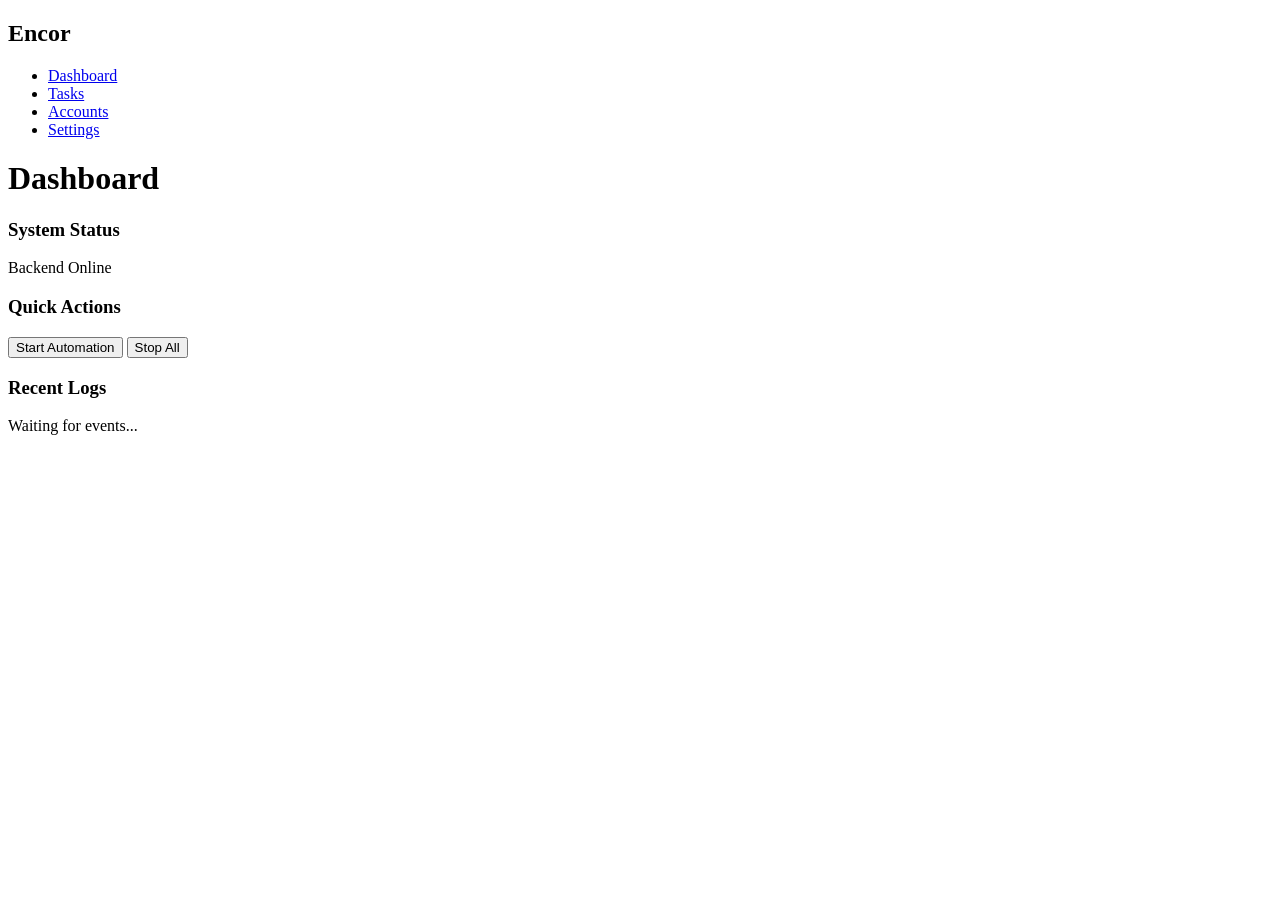
==== pages/index.html @ 4b8a7352 "Initial commit: Encor base framework" ====
<!DOCTYPE html>
<html lang="en">
<head>
    <meta charset="UTF-8">
    <meta name="viewport" content="width=device-width, initial-scale=1.0">
    <title>Encor Automation</title>
    <link rel="stylesheet" href="/static/style.css">
</head>
<body>
    <div class="app-container">
        <!-- Sidebar Navigation -->
        <nav class="sidebar">
            <div class="logo">
                <h2>Encor</h2>
            </div>
            <ul class="nav-links">
                <li class="active"><a href="#">Dashboard</a></li>
                <li><a href="#">Tasks</a></li>
                <li><a href="#">Accounts</a></li>
                <li><a href="#">Settings</a></li>
            </ul>
        </nav>

        <!-- Main Content -->
        <main class="content">
            <header class="top-header">
                <h1>Dashboard</h1>
                <div class="user-profile">
                    <div class="avatar"></div>
                </div>
            </header>

            <div class="dashboard-grid">
                <!-- Status Card -->
                <div class="card status-card">
                    <h3>System Status</h3>
                    <div class="status-indicator">
                        <span class="dot online"></span>
                        <span id="backend-status">Backend Online</span>
                    </div>
                </div>

                <!-- Quick Actions Card -->
                <div class="card actions-card">
                    <h3>Quick Actions</h3>
                    <button class="btn btn-primary" onclick="startAutomation()">Start Automation</button>
                    <button class="btn btn-secondary">Stop All</button>
                </div>
            </div>
            
            <div class="card logs-card">
                <h3>Recent Logs</h3>
                <div class="logs-container" id="logs-container">
                    <p class="log-entry">Waiting for events...</p>
                </div>
            </div>
        </main>
    </div>
    
    <script src="/static/app.js"></script>
</body>
</html>
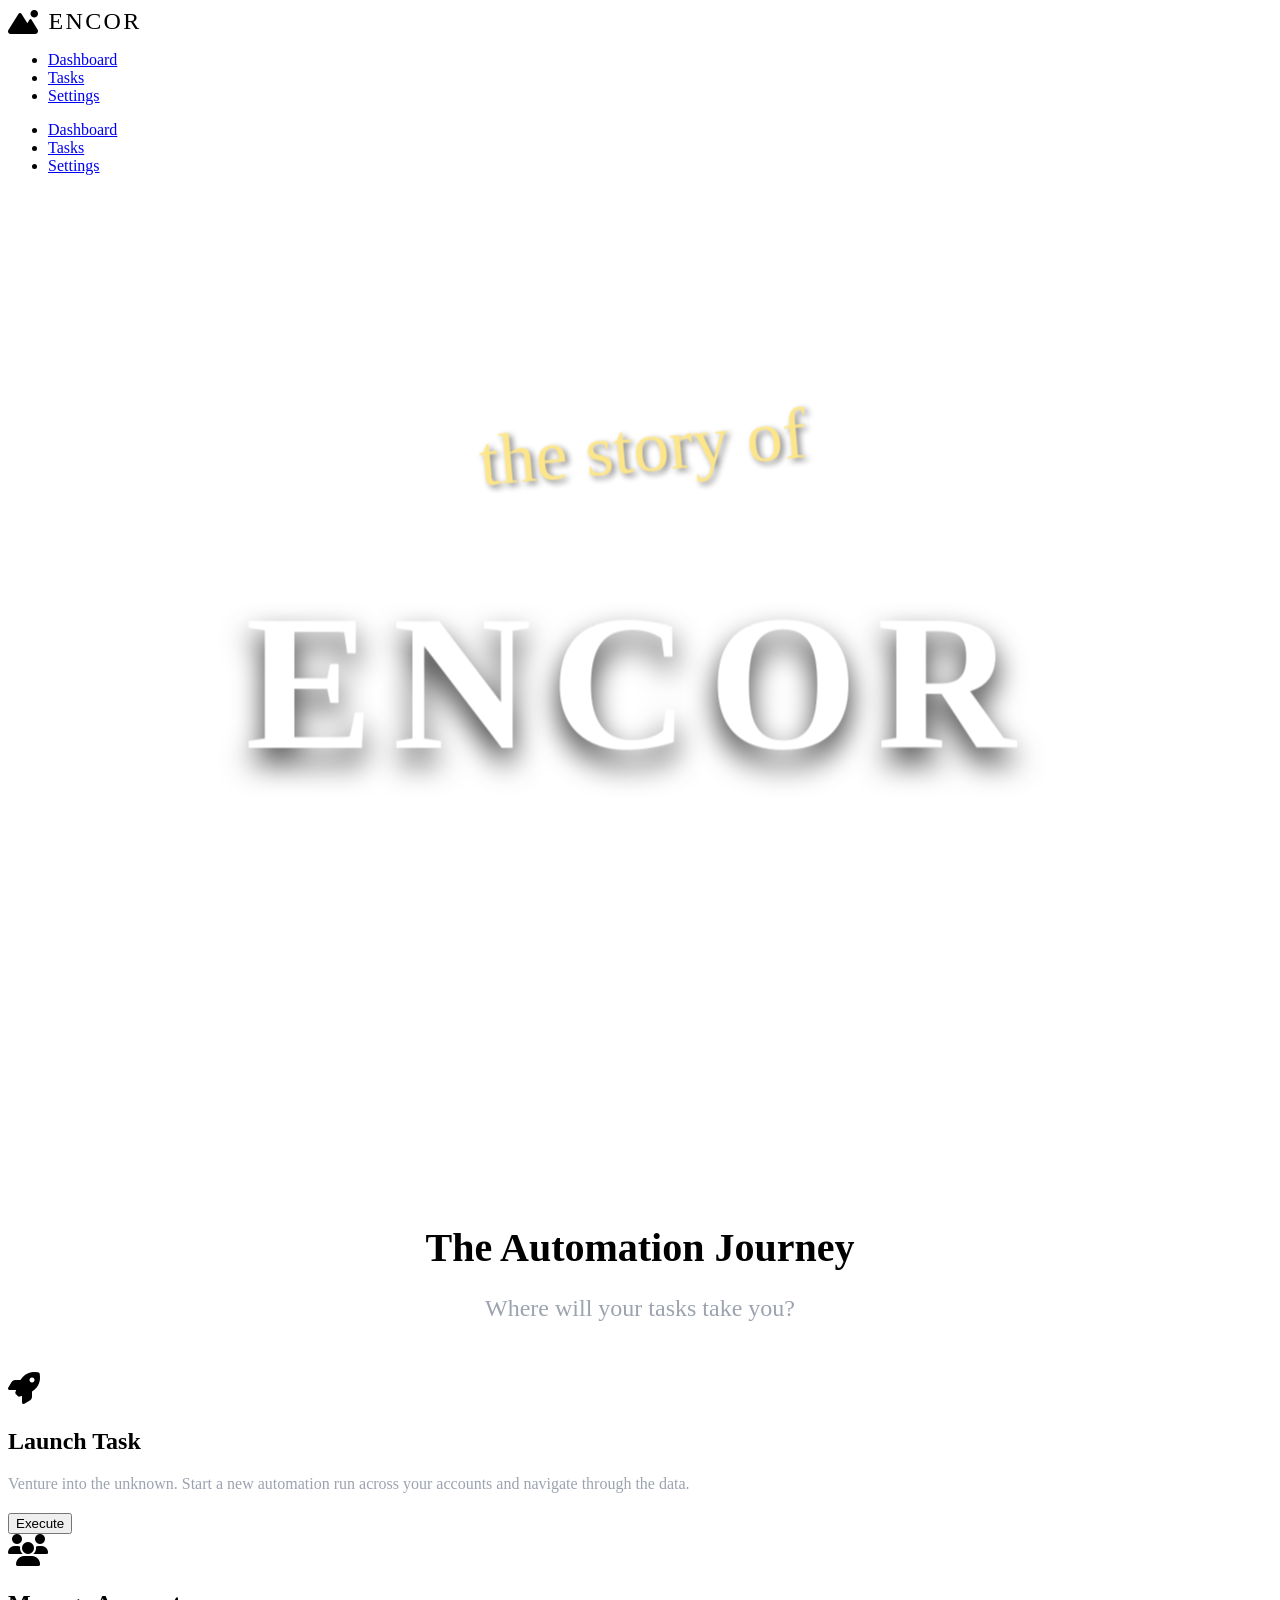
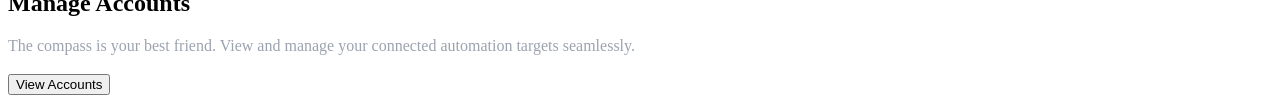
==== commit 74d61d85: "Initial commit of Encor with Firewatch UI" ====
--- a/pages/index.html
+++ b/pages/index.html
@@ -3,60 +3,101 @@
 <head>
     <meta charset="UTF-8">
     <meta name="viewport" content="width=device-width, initial-scale=1.0">
-    <title>Encor Automation</title>
-    <link rel="stylesheet" href="/static/style.css">
+    <title>Encor - Automation Dashboard</title>
+    
+    <!-- Google Fonts -->
+    <link rel="preconnect" href="https://fonts.googleapis.com">
+    <link rel="preconnect" href="https://fonts.gstatic.com" crossorigin>
+    <link href="https://fonts.googleapis.com/css2?family=Anton&family=Caveat:wght@400..700&family=Inter:wght@300;400;700&display=swap" rel="stylesheet">
+    
+    <!-- FontAwesome for icons -->
+    <link rel="stylesheet" href="https://cdnjs.cloudflare.com/ajax/libs/font-awesome/6.4.0/css/all.min.css">
+    
+    <!-- GSAP for Antigravity Animations -->
+    <script src="https://cdnjs.cloudflare.com/ajax/libs/gsap/3.12.2/gsap.min.js"></script>
+    
+    <!-- Custom CSS -->
+    <link rel="stylesheet" href="/static/css/style.css">
 </head>
 <body>
-    <div class="app-container">
-        <!-- Sidebar Navigation -->
-        <nav class="sidebar">
-            <div class="logo">
-                <h2>Encor</h2>
+
+    <!-- Navigation -->
+    <nav id="navbar">
+        <div class="logo font-display" style="font-size: 1.5rem; letter-spacing: 0.1em; display: flex; align-items: center; gap: 8px;">
+            <i class="fa-solid fa-mountain-sun" style="color: var(--accent);"></i>
+            ENCOR
+        </div>
+        
+        <!-- Desktop Links -->
+        <ul class="nav-links font-body font-bold">
+            <li><a href="#dashboard">Dashboard</a></li>
+            <li><a href="#tasks">Tasks</a></li>
+            <li><a href="#settings">Settings</a></li>
+        </ul>
+
+        <!-- Burger Icon -->
+        <div class="burger-menu" id="burger">
+            <div class="burger-line line1"></div>
+            <div class="burger-line line2"></div>
+            <div class="burger-line line3"></div>
+        </div>
+    </nav>
+
+    <!-- Mobile Menu -->
+    <div class="mobile-menu" id="mobile-menu">
+        <ul>
+            <li><a href="#dashboard" class="mobile-link">Dashboard</a></li>
+            <li><a href="#tasks" class="mobile-link">Tasks</a></li>
+            <li><a href="#settings" class="mobile-link">Settings</a></li>
+        </ul>
+    </div>
+
+    <!-- Parallax Background Layers (Firewatch Theme) -->
+    <div class="parallax-container" id="scroll-container">
+        <!-- Parallax Hero -->
+        <header class="parallax-section" style="position: relative; height: 100vh; display: flex; align-items: center; justify-content: center; transform-style: preserve-3d; z-index: -1;">
+            <div class="layer layer-bg"></div>
+            <div class="layer layer-sun"></div>
+            <div class="layer layer-mountain-3"></div>
+            <div class="layer layer-mountain-2"></div>
+            <div class="layer layer-mountain-1"></div>
+            
+            <div style="text-align: center; z-index: 10; transform: translateZ(-5px) scale(1.5);">
+                <span class="font-script" style="font-size: 3rem; color: #fde68a; display: block; text-shadow: 2px 2px 4px rgba(0,0,0,0.5); transform: rotate(-5deg) translateY(20px);">the story of</span>
+                <h1 class="font-display" style="font-size: 8rem; line-height: 1; color: white; text-shadow: 0 10px 20px rgba(0,0,0,0.8); letter-spacing: 0.1em;">ENCOR</h1>
             </div>
-            <ul class="nav-links">
-                <li class="active"><a href="#">Dashboard</a></li>
-                <li><a href="#">Tasks</a></li>
-                <li><a href="#">Accounts</a></li>
-                <li><a href="#">Settings</a></li>
-            </ul>
-        </nav>
+
+            <div class="layer layer-foreground"></div>
+        </header>
 
         <!-- Main Content -->
-        <main class="content">
-            <header class="top-header">
-                <h1>Dashboard</h1>
-                <div class="user-profile">
-                    <div class="avatar"></div>
-                </div>
+        <main class="content" id="dashboard" style="background: var(--primary-bg); position: relative; z-index: 10; padding-top: 100px;">
+            <header class="dashboard-header gs-reveal" style="text-align: center; margin-bottom: 50px;">
+                <h2 class="font-display text-4xl mb-4" style="color: var(--accent); font-size: 2.5rem; margin-bottom: 1rem;">The Automation Journey</h2>
+                <p class="font-script text-2xl" style="color: #9ca3af; font-size: 1.5rem;">Where will your tasks take you?</p>
             </header>
-
-            <div class="dashboard-grid">
-                <!-- Status Card -->
-                <div class="card status-card">
-                    <h3>System Status</h3>
-                    <div class="status-indicator">
-                        <span class="dot online"></span>
-                        <span id="backend-status">Backend Online</span>
-                    </div>
-                </div>
-
-                <!-- Quick Actions Card -->
-                <div class="card actions-card">
-                    <h3>Quick Actions</h3>
-                    <button class="btn btn-primary" onclick="startAutomation()">Start Automation</button>
-                    <button class="btn btn-secondary">Stop All</button>
-                </div>
-            </div>
             
-            <div class="card logs-card">
-                <h3>Recent Logs</h3>
-                <div class="logs-container" id="logs-container">
-                    <p class="log-entry">Waiting for events...</p>
-                </div>
-            </div>
+            <section class="dashboard-grid">
+                <!-- Task Runner Card -->
+                <article class="glass-panel gs-reveal">
+                    <i class="fa-solid fa-rocket" style="font-size: 2rem; color: var(--accent); margin-bottom: 1rem; display: block;"></i>
+                    <h3 class="font-display" style="font-size: 1.5rem; margin-bottom: 0.5rem;">Launch Task</h3>
+                    <p class="font-body" style="color: #9ca3af; margin-bottom: 1rem; line-height: 1.6;">Venture into the unknown. Start a new automation run across your accounts and navigate through the data.</p>
+                    <button class="btn btn-primary" onclick="launchTask()">Execute</button>
+                </article>
+                
+                <!-- Accounts Card -->
+                <article class="glass-panel gs-reveal" style="transition-delay: 0.2s;">
+                    <i class="fa-solid fa-users" style="font-size: 2rem; color: var(--accent); margin-bottom: 1rem; display: block;"></i>
+                    <h3 class="font-display" style="font-size: 1.5rem; margin-bottom: 0.5rem;">Manage Accounts</h3>
+                    <p class="font-body" style="color: #9ca3af; margin-bottom: 1rem; line-height: 1.6;">The compass is your best friend. View and manage your connected automation targets seamlessly.</p>
+                    <button class="btn btn-secondary">View Accounts</button>
+                </article>
+            </section>
         </main>
     </div>
-    
-    <script src="/static/app.js"></script>
+
+    <!-- Custom JS -->
+    <script src="/static/js/app.js"></script>
 </body>
 </html>
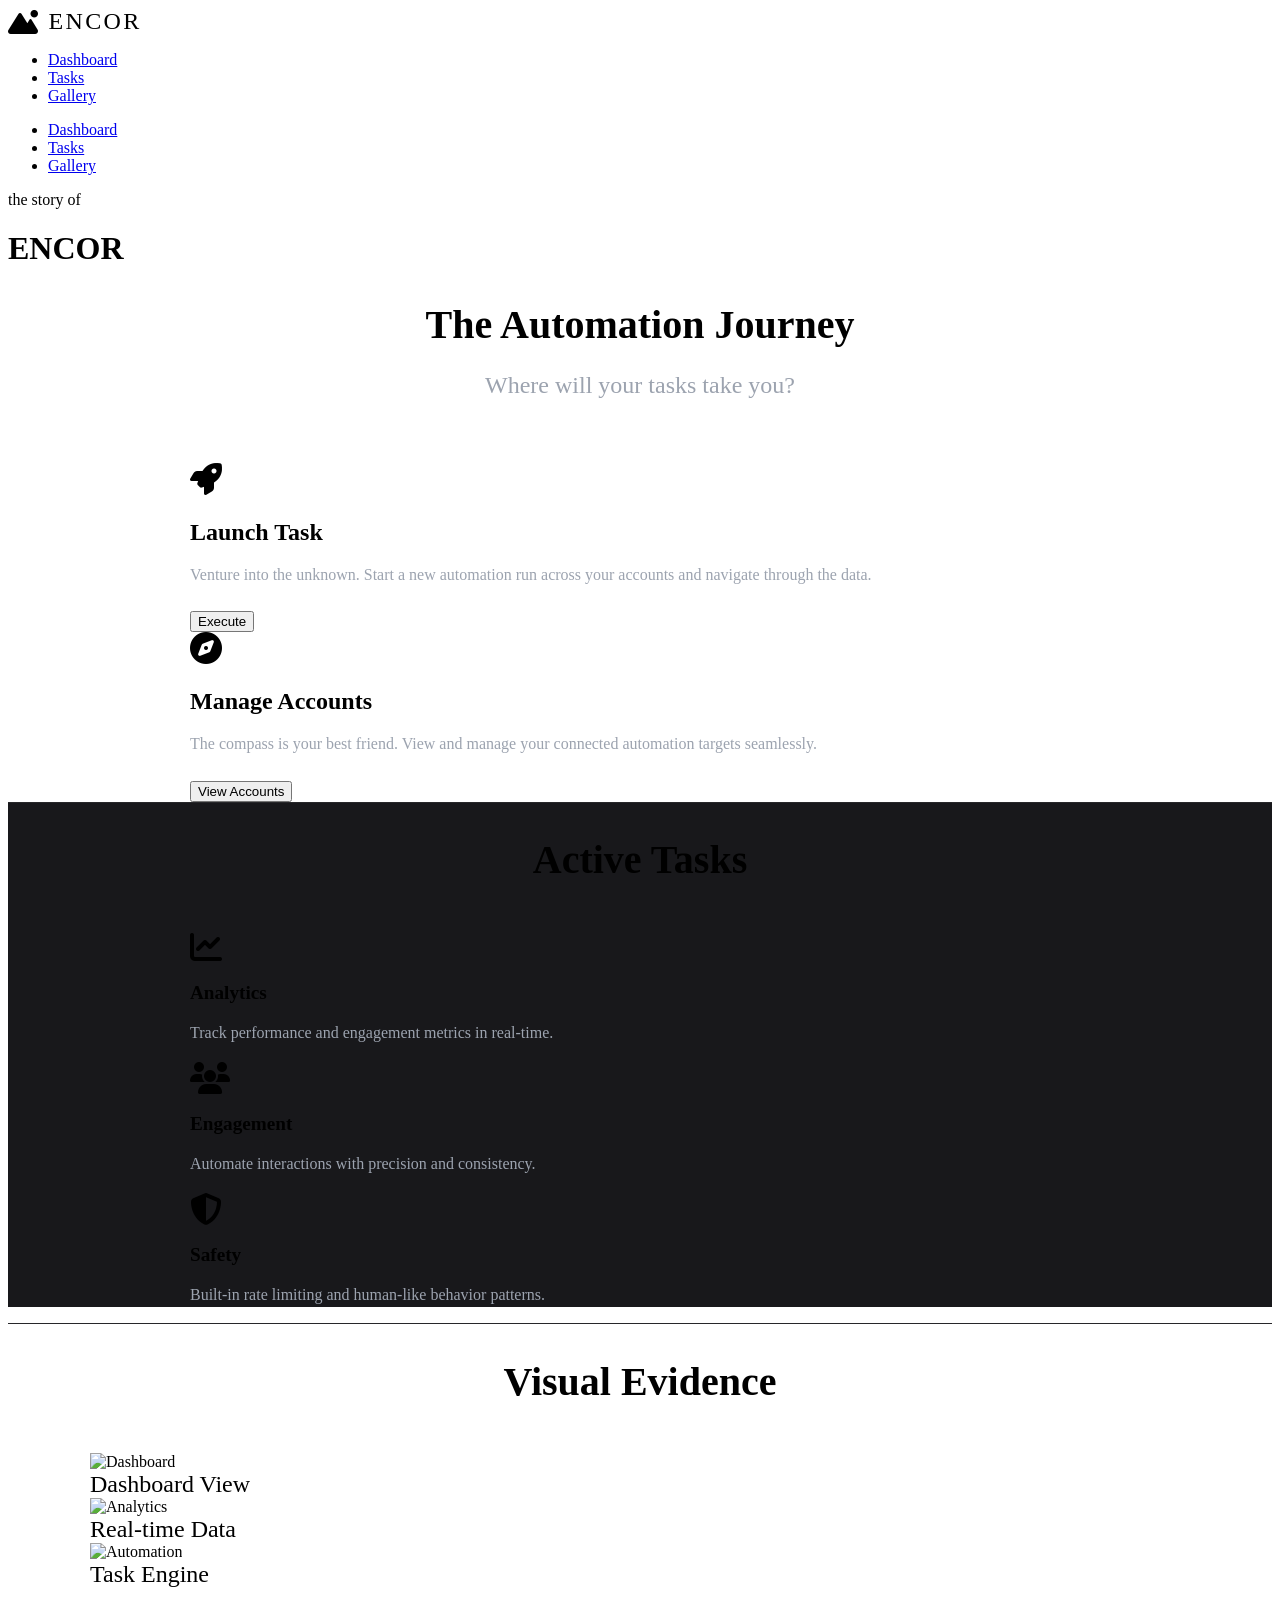
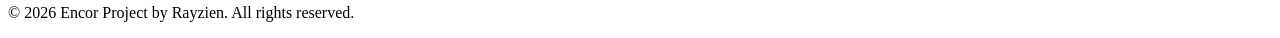
==== commit 3ad6eb4f: "Complete UI rebuild matching reference parallax architecture" ====
--- a/pages/index.html
+++ b/pages/index.html
@@ -12,10 +12,7 @@
     
     <!-- FontAwesome for icons -->
     <link rel="stylesheet" href="https://cdnjs.cloudflare.com/ajax/libs/font-awesome/6.4.0/css/all.min.css">
-    
-    <!-- GSAP for Antigravity Animations -->
-    <script src="https://cdnjs.cloudflare.com/ajax/libs/gsap/3.12.2/gsap.min.js"></script>
-    
+
     <!-- Custom CSS -->
     <link rel="stylesheet" href="/static/css/style.css">
 </head>
@@ -23,16 +20,16 @@
 
     <!-- Navigation -->
     <nav id="navbar">
-        <div class="logo font-display" style="font-size: 1.5rem; letter-spacing: 0.1em; display: flex; align-items: center; gap: 8px;">
+        <div class="font-display" style="font-size: 1.5rem; letter-spacing: 0.1em; display: flex; align-items: center; gap: 8px;">
             <i class="fa-solid fa-mountain-sun" style="color: var(--accent);"></i>
             ENCOR
         </div>
         
         <!-- Desktop Links -->
-        <ul class="nav-links font-body font-bold">
+        <ul class="nav-links font-body">
             <li><a href="#dashboard">Dashboard</a></li>
             <li><a href="#tasks">Tasks</a></li>
-            <li><a href="#settings">Settings</a></li>
+            <li><a href="#gallery">Gallery</a></li>
         </ul>
 
         <!-- Burger Icon -->
@@ -48,54 +45,122 @@
         <ul>
             <li><a href="#dashboard" class="mobile-link">Dashboard</a></li>
             <li><a href="#tasks" class="mobile-link">Tasks</a></li>
-            <li><a href="#settings" class="mobile-link">Settings</a></li>
+            <li><a href="#gallery" class="mobile-link">Gallery</a></li>
         </ul>
     </div>
 
-    <!-- Parallax Background Layers (Firewatch Theme) -->
-    <div class="parallax-container" id="scroll-container">
-        <!-- Parallax Hero -->
-        <header class="parallax-section" style="position: relative; height: 100vh; display: flex; align-items: center; justify-content: center; transform-style: preserve-3d; z-index: -1;">
-            <div class="layer layer-bg"></div>
-            <div class="layer layer-sun"></div>
-            <div class="layer layer-mountain-3"></div>
-            <div class="layer layer-mountain-2"></div>
-            <div class="layer layer-mountain-1"></div>
+    <!-- The parallax wrapper with CSS perspective (from reference) -->
+    <main class="parallax-wrapper" id="scroll-container">
+        
+        <!-- Hero Section with Parallax Layers -->
+        <header class="parallax-section">
+            <!-- Background Sky/Sun Layer (moves slowest) -->
+            <div class="parallax-layer layer-bg"></div>
             
-            <div style="text-align: center; z-index: 10; transform: translateZ(-5px) scale(1.5);">
-                <span class="font-script" style="font-size: 3rem; color: #fde68a; display: block; text-shadow: 2px 2px 4px rgba(0,0,0,0.5); transform: rotate(-5deg) translateY(20px);">the story of</span>
-                <h1 class="font-display" style="font-size: 8rem; line-height: 1; color: white; text-shadow: 0 10px 20px rgba(0,0,0,0.8); letter-spacing: 0.1em;">ENCOR</h1>
+            <!-- Midground Mountains Layer -->
+            <div class="parallax-layer layer-mountains"></div>
+            
+            <!-- Framing overlay -->
+            <div class="framing-overlay"></div>
+
+            <!-- Title Content -->
+            <div class="hero-title-container">
+                <span class="hero-script font-script">the story of</span>
+                <h1 class="hero-main-title font-display">ENCOR</h1>
             </div>
 
-            <div class="layer layer-foreground"></div>
+            <!-- Foreground Silhouettes -->
+            <div class="parallax-layer layer-foreground"></div>
         </header>
 
-        <!-- Main Content -->
-        <main class="content" id="dashboard" style="background: var(--primary-bg); position: relative; z-index: 10; padding-top: 100px;">
-            <header class="dashboard-header gs-reveal" style="text-align: center; margin-bottom: 50px;">
-                <h2 class="font-display text-4xl mb-4" style="color: var(--accent); font-size: 2.5rem; margin-bottom: 1rem;">The Automation Journey</h2>
-                <p class="font-script text-2xl" style="color: #9ca3af; font-size: 1.5rem;">Where will your tasks take you?</p>
-            </header>
-            
-            <section class="dashboard-grid">
-                <!-- Task Runner Card -->
-                <article class="glass-panel gs-reveal">
-                    <i class="fa-solid fa-rocket" style="font-size: 2rem; color: var(--accent); margin-bottom: 1rem; display: block;"></i>
-                    <h3 class="font-display" style="font-size: 1.5rem; margin-bottom: 0.5rem;">Launch Task</h3>
-                    <p class="font-body" style="color: #9ca3af; margin-bottom: 1rem; line-height: 1.6;">Venture into the unknown. Start a new automation run across your accounts and navigate through the data.</p>
-                    <button class="btn btn-primary" onclick="launchTask()">Execute</button>
-                </article>
+        <!-- Dashboard Section -->
+        <section id="dashboard" class="content-section">
+            <div style="max-width: 900px; margin: 0 auto;">
+                <div style="text-align: center; margin-bottom: 4rem;" class="reveal">
+                    <h2 class="font-display" style="font-size: 2.5rem; color: var(--accent); margin-bottom: 1rem;">The Automation Journey</h2>
+                    <p class="font-script" style="font-size: 1.5rem; color: #9ca3af;">Where will your tasks take you?</p>
+                </div>
                 
-                <!-- Accounts Card -->
-                <article class="glass-panel gs-reveal" style="transition-delay: 0.2s;">
-                    <i class="fa-solid fa-users" style="font-size: 2rem; color: var(--accent); margin-bottom: 1rem; display: block;"></i>
-                    <h3 class="font-display" style="font-size: 1.5rem; margin-bottom: 0.5rem;">Manage Accounts</h3>
-                    <p class="font-body" style="color: #9ca3af; margin-bottom: 1rem; line-height: 1.6;">The compass is your best friend. View and manage your connected automation targets seamlessly.</p>
-                    <button class="btn btn-secondary">View Accounts</button>
-                </article>
-            </section>
-        </main>
-    </div>
+                <div class="grid grid-cols-2 gap-10">
+                    <div class="card reveal">
+                        <i class="fa-solid fa-rocket" style="font-size: 2rem; color: var(--accent); margin-bottom: 1rem; display: block;"></i>
+                        <h3 class="font-display" style="font-size: 1.5rem; margin-bottom: 0.75rem;">Launch Task</h3>
+                        <p style="color: #9ca3af; line-height: 1.6; margin-bottom: 1.5rem;">
+                            Venture into the unknown. Start a new automation run across your accounts and navigate through the data.
+                        </p>
+                        <button class="btn btn-primary" onclick="launchTask()">Execute</button>
+                    </div>
+                    <div class="card reveal" style="transition-delay: 0.2s;">
+                        <i class="fa-solid fa-compass" style="font-size: 2rem; color: var(--accent); margin-bottom: 1rem; display: block;"></i>
+                        <h3 class="font-display" style="font-size: 1.5rem; margin-bottom: 0.75rem;">Manage Accounts</h3>
+                        <p style="color: #9ca3af; line-height: 1.6; margin-bottom: 1.5rem;">
+                            The compass is your best friend. View and manage your connected automation targets seamlessly.
+                        </p>
+                        <button class="btn btn-secondary">View Accounts</button>
+                    </div>
+                </div>
+            </div>
+        </section>
+
+        <!-- Tasks Section -->
+        <section id="tasks" class="content-section" style="background: #18181b; border-top: 1px solid #27272a;">
+            <div style="max-width: 900px; margin: 0 auto;">
+                <h2 class="font-display reveal" style="font-size: 2.5rem; text-align: center; margin-bottom: 3rem;">Active Tasks</h2>
+                
+                <div class="grid grid-cols-3 gap-6">
+                    <div class="card reveal">
+                        <i class="fa-solid fa-chart-line" style="font-size: 2rem; color: var(--accent); margin-bottom: 1rem; display: block;"></i>
+                        <h3 class="font-display" style="font-size: 1.2rem; margin-bottom: 0.5rem;">Analytics</h3>
+                        <p style="color: #9ca3af; line-height: 1.6;">Track performance and engagement metrics in real-time.</p>
+                    </div>
+                    <div class="card reveal" style="transition-delay: 0.2s;">
+                        <i class="fa-solid fa-users" style="font-size: 2rem; color: var(--accent); margin-bottom: 1rem; display: block;"></i>
+                        <h3 class="font-display" style="font-size: 1.2rem; margin-bottom: 0.5rem;">Engagement</h3>
+                        <p style="color: #9ca3af; line-height: 1.6;">Automate interactions with precision and consistency.</p>
+                    </div>
+                    <div class="card reveal" style="transition-delay: 0.4s;">
+                        <i class="fa-solid fa-shield-halved" style="font-size: 2rem; color: var(--accent); margin-bottom: 1rem; display: block;"></i>
+                        <h3 class="font-display" style="font-size: 1.2rem; margin-bottom: 0.5rem;">Safety</h3>
+                        <p style="color: #9ca3af; line-height: 1.6;">Built-in rate limiting and human-like behavior patterns.</p>
+                    </div>
+                </div>
+            </div>
+        </section>
+
+        <!-- Gallery Section -->
+        <section id="gallery" class="content-section" style="border-top: 1px solid #27272a;">
+            <div style="max-width: 1100px; margin: 0 auto;">
+                <h2 class="font-display reveal" style="font-size: 2.5rem; text-align: center; margin-bottom: 3rem;">Visual Evidence</h2>
+                
+                <div class="grid grid-cols-3 gap-6">
+                    <div class="gallery-item reveal">
+                        <img src="https://placehold.co/600x400/d97706/ffffff?text=Dashboard" alt="Dashboard">
+                        <div class="gallery-overlay">
+                            <span class="font-script" style="font-size: 1.5rem;">Dashboard View</span>
+                        </div>
+                    </div>
+                    <div class="gallery-item reveal" style="transition-delay: 0.2s;">
+                        <img src="https://placehold.co/600x400/18181b/ffffff?text=Analytics" alt="Analytics">
+                        <div class="gallery-overlay">
+                            <span class="font-script" style="font-size: 1.5rem;">Real-time Data</span>
+                        </div>
+                    </div>
+                    <div class="gallery-item reveal" style="transition-delay: 0.4s;">
+                        <img src="https://placehold.co/600x400/522b13/ffffff?text=Automation" alt="Automation">
+                        <div class="gallery-overlay">
+                            <span class="font-script" style="font-size: 1.5rem;">Task Engine</span>
+                        </div>
+                    </div>
+                </div>
+            </div>
+        </section>
+
+        <!-- Footer -->
+        <footer>
+            <p class="font-body">&copy; 2026 Encor Project by Rayzien. All rights reserved.</p>
+        </footer>
+
+    </main>
 
     <!-- Custom JS -->
     <script src="/static/js/app.js"></script>
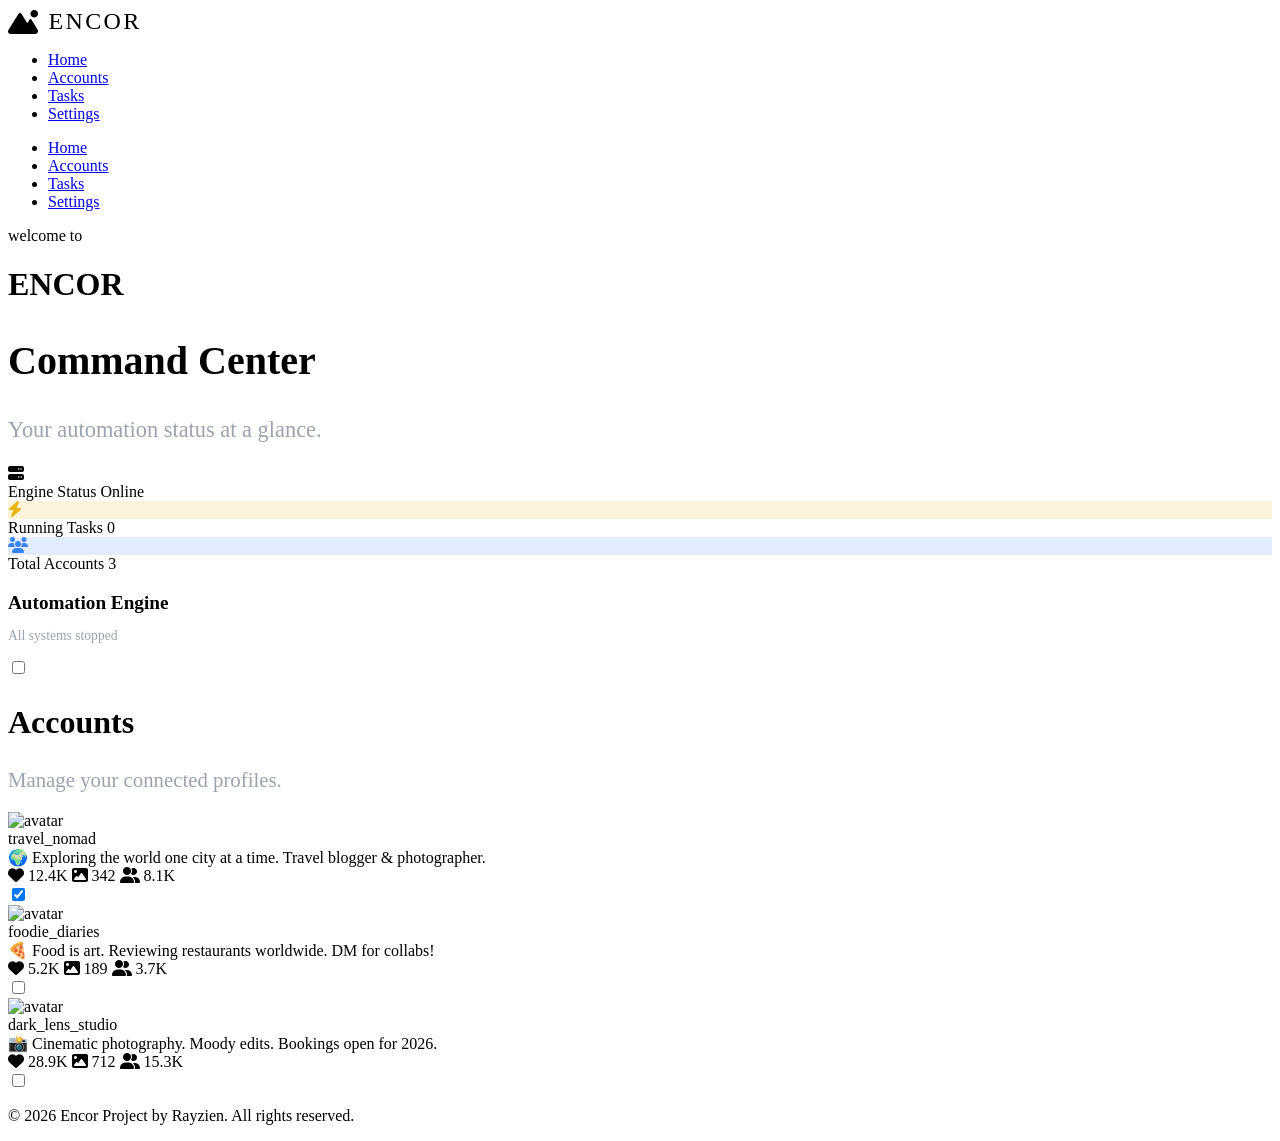
==== commit 0469bc1e: "Dashboard rebuild: status cards, account list with safety indicators, toggles, page transitions" ====
--- a/pages/index.html
+++ b/pages/index.html
@@ -3,20 +3,23 @@
 <head>
     <meta charset="UTF-8">
     <meta name="viewport" content="width=device-width, initial-scale=1.0">
-    <title>Encor - Automation Dashboard</title>
+    <title>Encor - Dashboard</title>
     
     <!-- Google Fonts -->
     <link rel="preconnect" href="https://fonts.googleapis.com">
     <link rel="preconnect" href="https://fonts.gstatic.com" crossorigin>
     <link href="https://fonts.googleapis.com/css2?family=Anton&family=Caveat:wght@400..700&family=Inter:wght@300;400;700&display=swap" rel="stylesheet">
     
-    <!-- FontAwesome for icons -->
+    <!-- FontAwesome -->
     <link rel="stylesheet" href="https://cdnjs.cloudflare.com/ajax/libs/font-awesome/6.4.0/css/all.min.css">
 
     <!-- Custom CSS -->
     <link rel="stylesheet" href="/static/css/style.css">
 </head>
 <body>
+
+    <!-- Page Transition Overlay -->
+    <div class="page-transition" id="page-transition"></div>
 
     <!-- Navigation -->
     <nav id="navbar">
@@ -25,14 +28,13 @@
             ENCOR
         </div>
         
-        <!-- Desktop Links -->
         <ul class="nav-links font-body">
-            <li><a href="#dashboard">Dashboard</a></li>
-            <li><a href="#tasks">Tasks</a></li>
-            <li><a href="#gallery">Gallery</a></li>
+            <li><a href="/" class="nav-active">Home</a></li>
+            <li><a href="/accounts" class="page-link">Accounts</a></li>
+            <li><a href="/tasks" class="page-link">Tasks</a></li>
+            <li><a href="/settings" class="page-link">Settings</a></li>
         </ul>
 
-        <!-- Burger Icon -->
         <div class="burger-menu" id="burger">
             <div class="burger-line line1"></div>
             <div class="burger-line line2"></div>
@@ -43,114 +45,174 @@
     <!-- Mobile Menu -->
     <div class="mobile-menu" id="mobile-menu">
         <ul>
-            <li><a href="#dashboard" class="mobile-link">Dashboard</a></li>
-            <li><a href="#tasks" class="mobile-link">Tasks</a></li>
-            <li><a href="#gallery" class="mobile-link">Gallery</a></li>
+            <li><a href="/" class="mobile-link">Home</a></li>
+            <li><a href="/accounts" class="mobile-link page-link">Accounts</a></li>
+            <li><a href="/tasks" class="mobile-link page-link">Tasks</a></li>
+            <li><a href="/settings" class="mobile-link page-link">Settings</a></li>
         </ul>
     </div>
 
-    <!-- The parallax wrapper with CSS perspective (from reference) -->
+    <!-- Parallax Wrapper -->
     <main class="parallax-wrapper" id="scroll-container">
         
-        <!-- Hero Section with Parallax Layers -->
+        <!-- Hero Section -->
         <header class="parallax-section">
-            <!-- Background Sky/Sun Layer (moves slowest) -->
             <div class="parallax-layer layer-bg"></div>
-            
-            <!-- Midground Mountains Layer -->
             <div class="parallax-layer layer-mountains"></div>
-            
-            <!-- Framing overlay -->
             <div class="framing-overlay"></div>
-
-            <!-- Title Content -->
             <div class="hero-title-container">
-                <span class="hero-script font-script">the story of</span>
+                <span class="hero-script font-script">welcome to</span>
                 <h1 class="hero-main-title font-display">ENCOR</h1>
             </div>
-
-            <!-- Foreground Silhouettes -->
             <div class="parallax-layer layer-foreground"></div>
         </header>
 
-        <!-- Dashboard Section -->
-        <section id="dashboard" class="content-section">
-            <div style="max-width: 900px; margin: 0 auto;">
-                <div style="text-align: center; margin-bottom: 4rem;" class="reveal">
-                    <h2 class="font-display" style="font-size: 2.5rem; color: var(--accent); margin-bottom: 1rem;">The Automation Journey</h2>
-                    <p class="font-script" style="font-size: 1.5rem; color: #9ca3af;">Where will your tasks take you?</p>
-                </div>
+        <!-- ==========================================
+             DASHBOARD CONTENT
+             ========================================== -->
+        
+        <!-- Status & Controls Section -->
+        <section class="content-section">
+            <div class="dashboard-container">
                 
-                <div class="grid grid-cols-2 gap-10">
-                    <div class="card reveal">
-                        <i class="fa-solid fa-rocket" style="font-size: 2rem; color: var(--accent); margin-bottom: 1rem; display: block;"></i>
-                        <h3 class="font-display" style="font-size: 1.5rem; margin-bottom: 0.75rem;">Launch Task</h3>
-                        <p style="color: #9ca3af; line-height: 1.6; margin-bottom: 1.5rem;">
-                            Venture into the unknown. Start a new automation run across your accounts and navigate through the data.
-                        </p>
-                        <button class="btn btn-primary" onclick="launchTask()">Execute</button>
-                    </div>
-                    <div class="card reveal" style="transition-delay: 0.2s;">
-                        <i class="fa-solid fa-compass" style="font-size: 2rem; color: var(--accent); margin-bottom: 1rem; display: block;"></i>
-                        <h3 class="font-display" style="font-size: 1.5rem; margin-bottom: 0.75rem;">Manage Accounts</h3>
-                        <p style="color: #9ca3af; line-height: 1.6; margin-bottom: 1.5rem;">
-                            The compass is your best friend. View and manage your connected automation targets seamlessly.
-                        </p>
-                        <button class="btn btn-secondary">View Accounts</button>
-                    </div>
-                </div>
+                <!-- Status Header -->
+                <div class="reveal">
+                    <div class="section-header">
+                        <h2 class="font-display" style="font-size: 2.5rem; color: var(--accent);">Command Center</h2>
+                        <p class="font-script" style="font-size: 1.4rem; color: #9ca3af;">Your automation status at a glance.</p>
+                    </div>
+                </div>
+
+                <!-- Status Cards Row -->
+                <div class="status-row reveal">
+                    <!-- Engine Status -->
+                    <div class="status-card">
+                        <div class="status-card-icon">
+                            <i class="fa-solid fa-server"></i>
+                        </div>
+                        <div class="status-card-info">
+                            <span class="status-label font-body">Engine Status</span>
+                            <span class="status-value" id="engine-status">
+                                <span class="status-dot dot-green"></span> Online
+                            </span>
+                        </div>
+                    </div>
+
+                    <!-- Running Tasks -->
+                    <div class="status-card">
+                        <div class="status-card-icon" style="background: rgba(234, 179, 8, 0.15); color: #eab308;">
+                            <i class="fa-solid fa-bolt"></i>
+                        </div>
+                        <div class="status-card-info">
+                            <span class="status-label font-body">Running Tasks</span>
+                            <span class="status-value" id="running-count">0</span>
+                        </div>
+                    </div>
+
+                    <!-- Total Accounts -->
+                    <div class="status-card">
+                        <div class="status-card-icon" style="background: rgba(59, 130, 246, 0.15); color: #3b82f6;">
+                            <i class="fa-solid fa-users"></i>
+                        </div>
+                        <div class="status-card-info">
+                            <span class="status-label font-body">Total Accounts</span>
+                            <span class="status-value" id="account-count">3</span>
+                        </div>
+                    </div>
+                </div>
+
+                <!-- Master Toggle -->
+                <div class="master-toggle-row reveal">
+                    <div class="master-toggle-card">
+                        <div>
+                            <h3 class="font-display" style="font-size: 1.2rem; margin-bottom: 4px;">Automation Engine</h3>
+                            <p class="font-body" style="color: #9ca3af; font-size: 0.85rem;" id="toggle-label">All systems stopped</p>
+                        </div>
+                        <label class="toggle-switch">
+                            <input type="checkbox" id="master-toggle">
+                            <span class="toggle-slider"></span>
+                        </label>
+                    </div>
+                </div>
+
             </div>
         </section>
 
-        <!-- Tasks Section -->
-        <section id="tasks" class="content-section" style="background: #18181b; border-top: 1px solid #27272a;">
-            <div style="max-width: 900px; margin: 0 auto;">
-                <h2 class="font-display reveal" style="font-size: 2.5rem; text-align: center; margin-bottom: 3rem;">Active Tasks</h2>
-                
-                <div class="grid grid-cols-3 gap-6">
-                    <div class="card reveal">
-                        <i class="fa-solid fa-chart-line" style="font-size: 2rem; color: var(--accent); margin-bottom: 1rem; display: block;"></i>
-                        <h3 class="font-display" style="font-size: 1.2rem; margin-bottom: 0.5rem;">Analytics</h3>
-                        <p style="color: #9ca3af; line-height: 1.6;">Track performance and engagement metrics in real-time.</p>
-                    </div>
-                    <div class="card reveal" style="transition-delay: 0.2s;">
-                        <i class="fa-solid fa-users" style="font-size: 2rem; color: var(--accent); margin-bottom: 1rem; display: block;"></i>
-                        <h3 class="font-display" style="font-size: 1.2rem; margin-bottom: 0.5rem;">Engagement</h3>
-                        <p style="color: #9ca3af; line-height: 1.6;">Automate interactions with precision and consistency.</p>
-                    </div>
-                    <div class="card reveal" style="transition-delay: 0.4s;">
-                        <i class="fa-solid fa-shield-halved" style="font-size: 2rem; color: var(--accent); margin-bottom: 1rem; display: block;"></i>
-                        <h3 class="font-display" style="font-size: 1.2rem; margin-bottom: 0.5rem;">Safety</h3>
-                        <p style="color: #9ca3af; line-height: 1.6;">Built-in rate limiting and human-like behavior patterns.</p>
-                    </div>
-                </div>
-            </div>
-        </section>
-
-        <!-- Gallery Section -->
-        <section id="gallery" class="content-section" style="border-top: 1px solid #27272a;">
-            <div style="max-width: 1100px; margin: 0 auto;">
-                <h2 class="font-display reveal" style="font-size: 2.5rem; text-align: center; margin-bottom: 3rem;">Visual Evidence</h2>
-                
-                <div class="grid grid-cols-3 gap-6">
-                    <div class="gallery-item reveal">
-                        <img src="https://placehold.co/600x400/d97706/ffffff?text=Dashboard" alt="Dashboard">
-                        <div class="gallery-overlay">
-                            <span class="font-script" style="font-size: 1.5rem;">Dashboard View</span>
-                        </div>
-                    </div>
-                    <div class="gallery-item reveal" style="transition-delay: 0.2s;">
-                        <img src="https://placehold.co/600x400/18181b/ffffff?text=Analytics" alt="Analytics">
-                        <div class="gallery-overlay">
-                            <span class="font-script" style="font-size: 1.5rem;">Real-time Data</span>
-                        </div>
-                    </div>
-                    <div class="gallery-item reveal" style="transition-delay: 0.4s;">
-                        <img src="https://placehold.co/600x400/522b13/ffffff?text=Automation" alt="Automation">
-                        <div class="gallery-overlay">
-                            <span class="font-script" style="font-size: 1.5rem;">Task Engine</span>
-                        </div>
-                    </div>
+        <!-- Accounts List Section -->
+        <section class="content-section" style="background: var(--card-bg); border-top: 1px solid var(--card-border);">
+            <div class="dashboard-container">
+
+                <div class="section-header reveal">
+                    <h2 class="font-display" style="font-size: 2rem; color: var(--accent);">Accounts</h2>
+                    <p class="font-script" style="font-size: 1.3rem; color: #9ca3af;">Manage your connected profiles.</p>
+                </div>
+
+                <!-- Account Cards -->
+                <div class="account-list" id="account-list">
+
+                    <!-- Account 1 — Safe (green) -->
+                    <div class="account-card reveal">
+                        <div class="account-safety safety-green" title="Safe"></div>
+                        <img class="account-avatar" src="https://api.dicebear.com/7.x/thumbs/svg?seed=Felix&backgroundColor=d97706" alt="avatar">
+                        <div class="account-details">
+                            <div class="account-name font-display">travel_nomad</div>
+                            <div class="account-bio font-body">🌍 Exploring the world one city at a time. Travel blogger & photographer.</div>
+                            <div class="account-meta font-body">
+                                <span><i class="fa-solid fa-heart"></i> 12.4K</span>
+                                <span><i class="fa-solid fa-image"></i> 342</span>
+                                <span><i class="fa-solid fa-user-group"></i> 8.1K</span>
+                            </div>
+                        </div>
+                        <div class="account-actions">
+                            <label class="toggle-switch toggle-sm">
+                                <input type="checkbox" class="account-toggle" checked>
+                                <span class="toggle-slider"></span>
+                            </label>
+                        </div>
+                    </div>
+
+                    <!-- Account 2 — Warning (yellow) -->
+                    <div class="account-card reveal" style="transition-delay: 0.15s;">
+                        <div class="account-safety safety-yellow" title="Warning — Rate limited"></div>
+                        <img class="account-avatar" src="https://api.dicebear.com/7.x/thumbs/svg?seed=Bella&backgroundColor=eab308" alt="avatar">
+                        <div class="account-details">
+                            <div class="account-name font-display">foodie_diaries</div>
+                            <div class="account-bio font-body">🍕 Food is art. Reviewing restaurants worldwide. DM for collabs!</div>
+                            <div class="account-meta font-body">
+                                <span><i class="fa-solid fa-heart"></i> 5.2K</span>
+                                <span><i class="fa-solid fa-image"></i> 189</span>
+                                <span><i class="fa-solid fa-user-group"></i> 3.7K</span>
+                            </div>
+                        </div>
+                        <div class="account-actions">
+                            <label class="toggle-switch toggle-sm">
+                                <input type="checkbox" class="account-toggle">
+                                <span class="toggle-slider"></span>
+                            </label>
+                        </div>
+                    </div>
+
+                    <!-- Account 3 — Danger (red) -->
+                    <div class="account-card reveal" style="transition-delay: 0.3s;">
+                        <div class="account-safety safety-red" title="At Risk — Action required"></div>
+                        <img class="account-avatar" src="https://api.dicebear.com/7.x/thumbs/svg?seed=Shadow&backgroundColor=ef4444" alt="avatar">
+                        <div class="account-details">
+                            <div class="account-name font-display">dark_lens_studio</div>
+                            <div class="account-bio font-body">📸 Cinematic photography. Moody edits. Bookings open for 2026.</div>
+                            <div class="account-meta font-body">
+                                <span><i class="fa-solid fa-heart"></i> 28.9K</span>
+                                <span><i class="fa-solid fa-image"></i> 712</span>
+                                <span><i class="fa-solid fa-user-group"></i> 15.3K</span>
+                            </div>
+                        </div>
+                        <div class="account-actions">
+                            <label class="toggle-switch toggle-sm">
+                                <input type="checkbox" class="account-toggle">
+                                <span class="toggle-slider"></span>
+                            </label>
+                        </div>
+                    </div>
+
                 </div>
             </div>
         </section>
@@ -162,7 +224,6 @@
 
     </main>
 
-    <!-- Custom JS -->
     <script src="/static/js/app.js"></script>
 </body>
 </html>
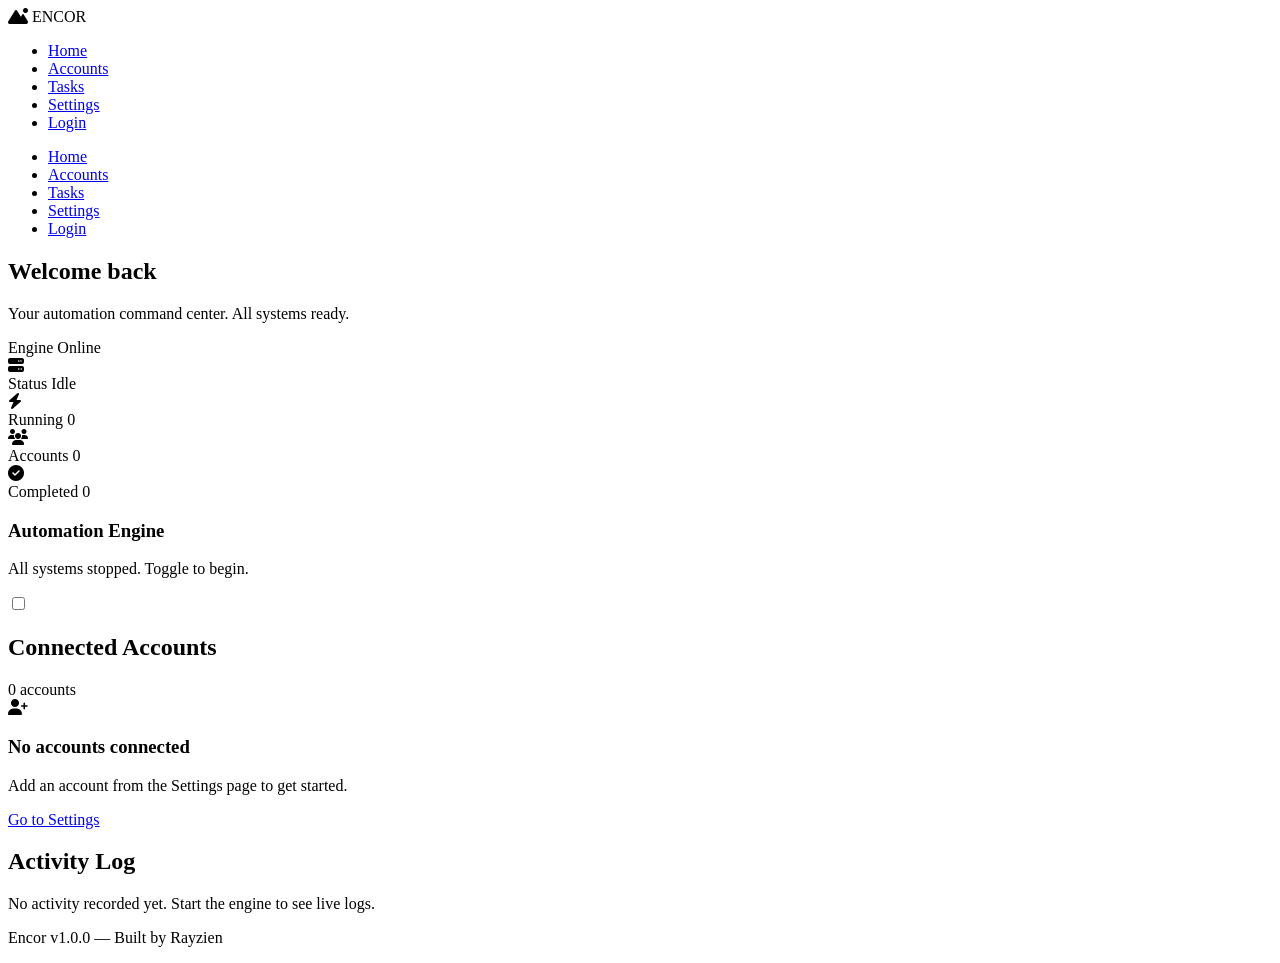
==== commit 23bae57a: "Clean dashboard: no mock data, no emojis, 8 Google Fonts, improved login" ====
--- a/pages/index.html
+++ b/pages/index.html
@@ -5,10 +5,10 @@
     <meta name="viewport" content="width=device-width, initial-scale=1.0">
     <title>Encor - Dashboard</title>
     
-    <!-- Google Fonts -->
+    <!-- Google Fonts (7+ premium fonts) -->
     <link rel="preconnect" href="https://fonts.googleapis.com">
     <link rel="preconnect" href="https://fonts.gstatic.com" crossorigin>
-    <link href="https://fonts.googleapis.com/css2?family=Anton&family=Caveat:wght@400..700&family=Inter:wght@300;400;700&display=swap" rel="stylesheet">
+    <link href="https://fonts.googleapis.com/css2?family=Outfit:wght@300;400;600;700;800&family=Inter:wght@300;400;500;600;700&family=Space+Grotesk:wght@400;500;600;700&family=Sora:wght@300;400;500;600&family=Plus+Jakarta+Sans:wght@400;500;600;700&family=Crimson+Pro:ital,wght@0,400;0,600;1,400&family=JetBrains+Mono:wght@400;500&family=Playfair+Display:wght@400;600;700&display=swap" rel="stylesheet">
     
     <!-- FontAwesome -->
     <link rel="stylesheet" href="https://cdnjs.cloudflare.com/ajax/libs/font-awesome/6.4.0/css/all.min.css">
@@ -22,17 +22,18 @@
     <div class="page-transition" id="page-transition"></div>
 
     <!-- Navigation -->
-    <nav id="navbar">
-        <div class="font-display" style="font-size: 1.5rem; letter-spacing: 0.1em; display: flex; align-items: center; gap: 8px;">
-            <i class="fa-solid fa-mountain-sun" style="color: var(--accent);"></i>
-            ENCOR
+    <nav id="navbar" class="scrolled">
+        <div class="nav-logo font-outfit">
+            <i class="fa-solid fa-mountain-sun"></i>
+            <span>ENCOR</span>
         </div>
         
-        <ul class="nav-links font-body">
+        <ul class="nav-links font-sora">
             <li><a href="/" class="nav-active">Home</a></li>
             <li><a href="/accounts" class="page-link">Accounts</a></li>
             <li><a href="/tasks" class="page-link">Tasks</a></li>
             <li><a href="/settings" class="page-link">Settings</a></li>
+            <li><a href="/login" class="page-link">Login</a></li>
         </ul>
 
         <div class="burger-menu" id="burger">
@@ -49,177 +50,115 @@
             <li><a href="/accounts" class="mobile-link page-link">Accounts</a></li>
             <li><a href="/tasks" class="mobile-link page-link">Tasks</a></li>
             <li><a href="/settings" class="mobile-link page-link">Settings</a></li>
+            <li><a href="/login" class="mobile-link page-link">Login</a></li>
         </ul>
     </div>
 
-    <!-- Parallax Wrapper -->
-    <main class="parallax-wrapper" id="scroll-container">
-        
-        <!-- Hero Section -->
-        <header class="parallax-section">
-            <div class="parallax-layer layer-bg"></div>
-            <div class="parallax-layer layer-mountains"></div>
-            <div class="framing-overlay"></div>
-            <div class="hero-title-container">
-                <span class="hero-script font-script">welcome to</span>
-                <h1 class="hero-main-title font-display">ENCOR</h1>
+    <!-- Dashboard Content (starts immediately, no hero) -->
+    <main class="dashboard-page" id="scroll-container">
+
+        <!-- Welcome Bar -->
+        <section class="welcome-bar reveal">
+            <div class="welcome-text">
+                <h1 class="font-playfair">Welcome back</h1>
+                <p class="font-inter">Your automation command center. All systems ready.</p>
             </div>
-            <div class="parallax-layer layer-foreground"></div>
-        </header>
-
-        <!-- ==========================================
-             DASHBOARD CONTENT
-             ========================================== -->
-        
-        <!-- Status & Controls Section -->
-        <section class="content-section">
-            <div class="dashboard-container">
-                
-                <!-- Status Header -->
-                <div class="reveal">
-                    <div class="section-header">
-                        <h2 class="font-display" style="font-size: 2.5rem; color: var(--accent);">Command Center</h2>
-                        <p class="font-script" style="font-size: 1.4rem; color: #9ca3af;">Your automation status at a glance.</p>
-                    </div>
-                </div>
-
-                <!-- Status Cards Row -->
-                <div class="status-row reveal">
-                    <!-- Engine Status -->
-                    <div class="status-card">
-                        <div class="status-card-icon">
-                            <i class="fa-solid fa-server"></i>
-                        </div>
-                        <div class="status-card-info">
-                            <span class="status-label font-body">Engine Status</span>
-                            <span class="status-value" id="engine-status">
-                                <span class="status-dot dot-green"></span> Online
-                            </span>
-                        </div>
-                    </div>
-
-                    <!-- Running Tasks -->
-                    <div class="status-card">
-                        <div class="status-card-icon" style="background: rgba(234, 179, 8, 0.15); color: #eab308;">
-                            <i class="fa-solid fa-bolt"></i>
-                        </div>
-                        <div class="status-card-info">
-                            <span class="status-label font-body">Running Tasks</span>
-                            <span class="status-value" id="running-count">0</span>
-                        </div>
-                    </div>
-
-                    <!-- Total Accounts -->
-                    <div class="status-card">
-                        <div class="status-card-icon" style="background: rgba(59, 130, 246, 0.15); color: #3b82f6;">
-                            <i class="fa-solid fa-users"></i>
-                        </div>
-                        <div class="status-card-info">
-                            <span class="status-label font-body">Total Accounts</span>
-                            <span class="status-value" id="account-count">3</span>
-                        </div>
-                    </div>
-                </div>
-
-                <!-- Master Toggle -->
-                <div class="master-toggle-row reveal">
-                    <div class="master-toggle-card">
-                        <div>
-                            <h3 class="font-display" style="font-size: 1.2rem; margin-bottom: 4px;">Automation Engine</h3>
-                            <p class="font-body" style="color: #9ca3af; font-size: 0.85rem;" id="toggle-label">All systems stopped</p>
-                        </div>
-                        <label class="toggle-switch">
-                            <input type="checkbox" id="master-toggle">
-                            <span class="toggle-slider"></span>
-                        </label>
-                    </div>
-                </div>
-
+            <div class="welcome-actions">
+                <span class="engine-badge" id="engine-badge">
+                    <span class="status-dot dot-green"></span>
+                    <span class="font-space">Engine Online</span>
+                </span>
             </div>
         </section>
 
-        <!-- Accounts List Section -->
-        <section class="content-section" style="background: var(--card-bg); border-top: 1px solid var(--card-border);">
-            <div class="dashboard-container">
+        <!-- Status Cards -->
+        <section class="status-row reveal">
+            <div class="status-card">
+                <div class="status-card-icon icon-amber">
+                    <i class="fa-solid fa-server"></i>
+                </div>
+                <div class="status-card-info">
+                    <span class="status-label font-sora">Status</span>
+                    <span class="status-value font-space" id="engine-status">Idle</span>
+                </div>
+            </div>
 
-                <div class="section-header reveal">
-                    <h2 class="font-display" style="font-size: 2rem; color: var(--accent);">Accounts</h2>
-                    <p class="font-script" style="font-size: 1.3rem; color: #9ca3af;">Manage your connected profiles.</p>
+            <div class="status-card">
+                <div class="status-card-icon icon-blue">
+                    <i class="fa-solid fa-bolt"></i>
                 </div>
+                <div class="status-card-info">
+                    <span class="status-label font-sora">Running</span>
+                    <span class="status-value font-space" id="running-count">0</span>
+                </div>
+            </div>
 
-                <!-- Account Cards -->
-                <div class="account-list" id="account-list">
+            <div class="status-card">
+                <div class="status-card-icon icon-purple">
+                    <i class="fa-solid fa-users"></i>
+                </div>
+                <div class="status-card-info">
+                    <span class="status-label font-sora">Accounts</span>
+                    <span class="status-value font-space" id="account-count">0</span>
+                </div>
+            </div>
 
-                    <!-- Account 1 — Safe (green) -->
-                    <div class="account-card reveal">
-                        <div class="account-safety safety-green" title="Safe"></div>
-                        <img class="account-avatar" src="https://api.dicebear.com/7.x/thumbs/svg?seed=Felix&backgroundColor=d97706" alt="avatar">
-                        <div class="account-details">
-                            <div class="account-name font-display">travel_nomad</div>
-                            <div class="account-bio font-body">🌍 Exploring the world one city at a time. Travel blogger & photographer.</div>
-                            <div class="account-meta font-body">
-                                <span><i class="fa-solid fa-heart"></i> 12.4K</span>
-                                <span><i class="fa-solid fa-image"></i> 342</span>
-                                <span><i class="fa-solid fa-user-group"></i> 8.1K</span>
-                            </div>
-                        </div>
-                        <div class="account-actions">
-                            <label class="toggle-switch toggle-sm">
-                                <input type="checkbox" class="account-toggle" checked>
-                                <span class="toggle-slider"></span>
-                            </label>
-                        </div>
-                    </div>
+            <div class="status-card">
+                <div class="status-card-icon icon-green">
+                    <i class="fa-solid fa-check-circle"></i>
+                </div>
+                <div class="status-card-info">
+                    <span class="status-label font-sora">Completed</span>
+                    <span class="status-value font-space" id="completed-count">0</span>
+                </div>
+            </div>
+        </section>
 
-                    <!-- Account 2 — Warning (yellow) -->
-                    <div class="account-card reveal" style="transition-delay: 0.15s;">
-                        <div class="account-safety safety-yellow" title="Warning — Rate limited"></div>
-                        <img class="account-avatar" src="https://api.dicebear.com/7.x/thumbs/svg?seed=Bella&backgroundColor=eab308" alt="avatar">
-                        <div class="account-details">
-                            <div class="account-name font-display">foodie_diaries</div>
-                            <div class="account-bio font-body">🍕 Food is art. Reviewing restaurants worldwide. DM for collabs!</div>
-                            <div class="account-meta font-body">
-                                <span><i class="fa-solid fa-heart"></i> 5.2K</span>
-                                <span><i class="fa-solid fa-image"></i> 189</span>
-                                <span><i class="fa-solid fa-user-group"></i> 3.7K</span>
-                            </div>
-                        </div>
-                        <div class="account-actions">
-                            <label class="toggle-switch toggle-sm">
-                                <input type="checkbox" class="account-toggle">
-                                <span class="toggle-slider"></span>
-                            </label>
-                        </div>
-                    </div>
+        <!-- Master Control -->
+        <section class="master-control reveal">
+            <div class="master-toggle-card">
+                <div class="master-info">
+                    <h3 class="font-outfit">Automation Engine</h3>
+                    <p class="font-inter" id="toggle-label">All systems stopped. Toggle to begin.</p>
+                </div>
+                <label class="toggle-switch">
+                    <input type="checkbox" id="master-toggle">
+                    <span class="toggle-slider"></span>
+                </label>
+            </div>
+        </section>
 
-                    <!-- Account 3 — Danger (red) -->
-                    <div class="account-card reveal" style="transition-delay: 0.3s;">
-                        <div class="account-safety safety-red" title="At Risk — Action required"></div>
-                        <img class="account-avatar" src="https://api.dicebear.com/7.x/thumbs/svg?seed=Shadow&backgroundColor=ef4444" alt="avatar">
-                        <div class="account-details">
-                            <div class="account-name font-display">dark_lens_studio</div>
-                            <div class="account-bio font-body">📸 Cinematic photography. Moody edits. Bookings open for 2026.</div>
-                            <div class="account-meta font-body">
-                                <span><i class="fa-solid fa-heart"></i> 28.9K</span>
-                                <span><i class="fa-solid fa-image"></i> 712</span>
-                                <span><i class="fa-solid fa-user-group"></i> 15.3K</span>
-                            </div>
-                        </div>
-                        <div class="account-actions">
-                            <label class="toggle-switch toggle-sm">
-                                <input type="checkbox" class="account-toggle">
-                                <span class="toggle-slider"></span>
-                            </label>
-                        </div>
-                    </div>
+        <!-- Accounts Section -->
+        <section class="accounts-section reveal">
+            <div class="section-title-row">
+                <h2 class="font-outfit">Connected Accounts</h2>
+                <span class="badge font-space" id="account-badge">0 accounts</span>
+            </div>
 
+            <div class="account-list" id="account-list">
+                <!-- Empty State -->
+                <div class="empty-state" id="empty-state">
+                    <i class="fa-solid fa-user-plus"></i>
+                    <h3 class="font-outfit">No accounts connected</h3>
+                    <p class="font-inter">Add an account from the Settings page to get started.</p>
+                    <a href="/settings" class="btn btn-primary page-link font-sora">Go to Settings</a>
                 </div>
+            </div>
+        </section>
+
+        <!-- Activity Log -->
+        <section class="log-section reveal">
+            <div class="section-title-row">
+                <h2 class="font-outfit">Activity Log</h2>
+            </div>
+            <div class="log-container font-mono" id="log-container">
+                <p class="log-empty font-inter">No activity recorded yet. Start the engine to see live logs.</p>
             </div>
         </section>
 
         <!-- Footer -->
         <footer>
-            <p class="font-body">&copy; 2026 Encor Project by Rayzien. All rights reserved.</p>
+            <p class="font-inter">Encor v1.0.0 &mdash; Built by Rayzien</p>
         </footer>
 
     </main>
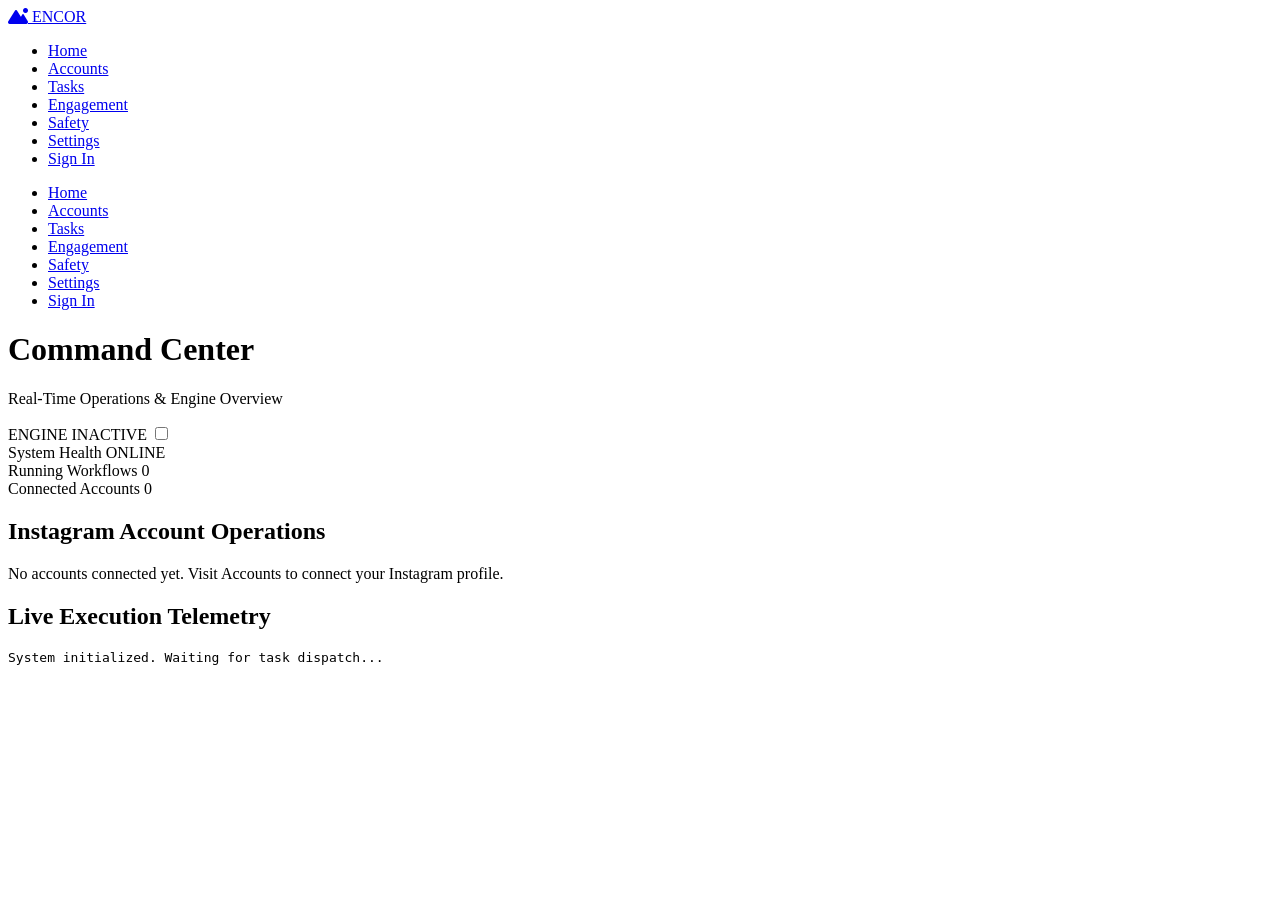
==== commit c78a1132: "Unify website design consistency across all 7 pages with exact match to reference aesthetic, logo, f" ====
--- a/pages/index.html
+++ b/pages/index.html
@@ -3,39 +3,42 @@
 <head>
     <meta charset="UTF-8">
     <meta name="viewport" content="width=device-width, initial-scale=1.0">
-    <title>Encor - Dashboard</title>
+    <title>ENCOR - Automation Command Center</title>
     
-    <!-- Google Fonts (7+ premium fonts) -->
+    <!-- Google Fonts -->
     <link rel="preconnect" href="https://fonts.googleapis.com">
     <link rel="preconnect" href="https://fonts.gstatic.com" crossorigin>
-    <link href="https://fonts.googleapis.com/css2?family=Outfit:wght@300;400;600;700;800&family=Inter:wght@300;400;500;600;700&family=Space+Grotesk:wght@400;500;600;700&family=Sora:wght@300;400;500;600&family=Plus+Jakarta+Sans:wght@400;500;600;700&family=Crimson+Pro:ital,wght@0,400;0,600;1,400&family=JetBrains+Mono:wght@400;500&family=Playfair+Display:wght@400;600;700&display=swap" rel="stylesheet">
+    <link href="https://fonts.googleapis.com/css2?family=Anton&family=Caveat:wght@400..700&family=Inter:wght@300;400;600;700&family=JetBrains+Mono:wght@400;500;700&display=swap" rel="stylesheet">
     
-    <!-- FontAwesome -->
+    <!-- FontAwesome for icons -->
     <link rel="stylesheet" href="https://cdnjs.cloudflare.com/ajax/libs/font-awesome/6.4.0/css/all.min.css">
 
-    <!-- Custom CSS -->
     <link rel="stylesheet" href="/static/css/style.css">
 </head>
 <body>
 
-    <!-- Page Transition Overlay -->
-    <div class="page-transition" id="page-transition"></div>
+    <!-- Transition Overlay -->
+    <div id="page-overlay" class="page-overlay"></div>
 
-    <!-- Navigation -->
-    <nav id="navbar" class="scrolled">
-        <div class="nav-logo font-outfit">
-            <i class="fa-solid fa-mountain-sun"></i>
-            <span>ENCOR</span>
-        </div>
+    <!-- Navigation Bar -->
+    <nav id="navbar">
+        <a href="/" class="logo font-display">
+            <i class="fa-solid fa-mountain-sun text-amber-500"></i>
+            ENCOR
+        </a>
         
-        <ul class="nav-links font-sora">
-            <li><a href="/" class="nav-active">Home</a></li>
-            <li><a href="/accounts" class="page-link">Accounts</a></li>
-            <li><a href="/tasks" class="page-link">Tasks</a></li>
-            <li><a href="/settings" class="page-link">Settings</a></li>
-            <li><a href="/login" class="page-link">Login</a></li>
+        <!-- Desktop Links -->
+        <ul class="nav-links font-body">
+            <li><a href="/" class="active">Home</a></li>
+            <li><a href="/accounts">Accounts</a></li>
+            <li><a href="/tasks">Tasks</a></li>
+            <li><a href="/engagement">Engagement</a></li>
+            <li><a href="/safety">Safety</a></li>
+            <li><a href="/settings">Settings</a></li>
+            <li><a href="/login">Sign In</a></li>
         </ul>
 
+        <!-- Burger Menu Icon -->
         <div class="burger-menu" id="burger">
             <div class="burger-line line1"></div>
             <div class="burger-line line2"></div>
@@ -43,126 +46,74 @@
         </div>
     </nav>
 
-    <!-- Mobile Menu -->
+    <!-- Mobile Menu Overlay -->
     <div class="mobile-menu" id="mobile-menu">
         <ul>
-            <li><a href="/" class="mobile-link">Home</a></li>
-            <li><a href="/accounts" class="mobile-link page-link">Accounts</a></li>
-            <li><a href="/tasks" class="mobile-link page-link">Tasks</a></li>
-            <li><a href="/settings" class="mobile-link page-link">Settings</a></li>
-            <li><a href="/login" class="mobile-link page-link">Login</a></li>
+            <li><a href="/" class="mobile-link active">Home</a></li>
+            <li><a href="/accounts" class="mobile-link">Accounts</a></li>
+            <li><a href="/tasks" class="mobile-link">Tasks</a></li>
+            <li><a href="/engagement" class="mobile-link">Engagement</a></li>
+            <li><a href="/safety" class="mobile-link">Safety</a></li>
+            <li><a href="/settings" class="mobile-link">Settings</a></li>
+            <li><a href="/login" class="mobile-link">Sign In</a></li>
         </ul>
     </div>
 
-    <!-- Dashboard Content (starts immediately, no hero) -->
-    <main class="dashboard-page" id="scroll-container">
+    <!-- Dashboard Container -->
+    <main class="dashboard-container">
+        
+        <!-- Header -->
+        <header class="dashboard-header reveal">
+            <div>
+                <h1 class="page-title font-display">Command Center</h1>
+                <p class="page-subtitle font-script">Real-Time Operations & Engine Overview</p>
+            </div>
+            
+            <!-- Master Start/Stop Engine Switch -->
+            <div class="flex items-center gap-3">
+                <span class="font-display text-sm tracking-wider" id="master-toggle-label">ENGINE INACTIVE</span>
+                <label class="toggle-switch">
+                    <input type="checkbox" id="master-engine-toggle">
+                    <span class="toggle-slider"></span>
+                </label>
+            </div>
+        </header>
 
-        <!-- Welcome Bar -->
-        <section class="welcome-bar reveal">
-            <div class="welcome-text">
-                <h1 class="font-playfair">Welcome back</h1>
-                <p class="font-inter">Your automation command center. All systems ready.</p>
+        <!-- Stats Overview Row -->
+        <section class="stats-grid reveal">
+            <div class="stat-card">
+                <span class="stat-label">System Health</span>
+                <span class="stat-value font-mono text-green" id="health-status">ONLINE</span>
             </div>
-            <div class="welcome-actions">
-                <span class="engine-badge" id="engine-badge">
-                    <span class="status-dot dot-green"></span>
-                    <span class="font-space">Engine Online</span>
-                </span>
+            <div class="stat-card">
+                <span class="stat-label">Running Workflows</span>
+                <span class="stat-value font-mono text-amber" id="running-tasks-count">0</span>
+            </div>
+            <div class="stat-card">
+                <span class="stat-label">Connected Accounts</span>
+                <span class="stat-value font-mono" id="total-accounts-count">0</span>
             </div>
         </section>
 
-        <!-- Status Cards -->
-        <section class="status-row reveal">
-            <div class="status-card">
-                <div class="status-card-icon icon-amber">
-                    <i class="fa-solid fa-server"></i>
-                </div>
-                <div class="status-card-info">
-                    <span class="status-label font-sora">Status</span>
-                    <span class="status-value font-space" id="engine-status">Idle</span>
-                </div>
-            </div>
-
-            <div class="status-card">
-                <div class="status-card-icon icon-blue">
-                    <i class="fa-solid fa-bolt"></i>
-                </div>
-                <div class="status-card-info">
-                    <span class="status-label font-sora">Running</span>
-                    <span class="status-value font-space" id="running-count">0</span>
-                </div>
-            </div>
-
-            <div class="status-card">
-                <div class="status-card-icon icon-purple">
-                    <i class="fa-solid fa-users"></i>
-                </div>
-                <div class="status-card-info">
-                    <span class="status-label font-sora">Accounts</span>
-                    <span class="status-value font-space" id="account-count">0</span>
-                </div>
-            </div>
-
-            <div class="status-card">
-                <div class="status-card-icon icon-green">
-                    <i class="fa-solid fa-check-circle"></i>
-                </div>
-                <div class="status-card-info">
-                    <span class="status-label font-sora">Completed</span>
-                    <span class="status-value font-space" id="completed-count">0</span>
+        <!-- Account Safety Status Grid -->
+        <section class="section-margin reveal">
+            <h2 class="font-display text-2xl mb-4 text-white">Instagram Account Operations</h2>
+            <div id="dashboard-accounts-grid" class="accounts-grid">
+                <div class="empty-state">
+                    <p class="font-body text-muted">No accounts connected yet. Visit Accounts to connect your Instagram profile.</p>
                 </div>
             </div>
         </section>
 
-        <!-- Master Control -->
-        <section class="master-control reveal">
-            <div class="master-toggle-card">
-                <div class="master-info">
-                    <h3 class="font-outfit">Automation Engine</h3>
-                    <p class="font-inter" id="toggle-label">All systems stopped. Toggle to begin.</p>
-                </div>
-                <label class="toggle-switch">
-                    <input type="checkbox" id="master-toggle">
-                    <span class="toggle-slider"></span>
-                </label>
-            </div>
+        <!-- Live Activity Log -->
+        <section class="section-margin reveal">
+            <h2 class="font-display text-2xl mb-4 text-white">Live Execution Telemetry</h2>
+            <pre class="log-box font-mono" id="dashboard-log-box">System initialized. Waiting for task dispatch...</pre>
         </section>
-
-        <!-- Accounts Section -->
-        <section class="accounts-section reveal">
-            <div class="section-title-row">
-                <h2 class="font-outfit">Connected Accounts</h2>
-                <span class="badge font-space" id="account-badge">0 accounts</span>
-            </div>
-
-            <div class="account-list" id="account-list">
-                <!-- Empty State -->
-                <div class="empty-state" id="empty-state">
-                    <i class="fa-solid fa-user-plus"></i>
-                    <h3 class="font-outfit">No accounts connected</h3>
-                    <p class="font-inter">Add an account from the Settings page to get started.</p>
-                    <a href="/settings" class="btn btn-primary page-link font-sora">Go to Settings</a>
-                </div>
-            </div>
-        </section>
-
-        <!-- Activity Log -->
-        <section class="log-section reveal">
-            <div class="section-title-row">
-                <h2 class="font-outfit">Activity Log</h2>
-            </div>
-            <div class="log-container font-mono" id="log-container">
-                <p class="log-empty font-inter">No activity recorded yet. Start the engine to see live logs.</p>
-            </div>
-        </section>
-
-        <!-- Footer -->
-        <footer>
-            <p class="font-inter">Encor v1.0.0 &mdash; Built by Rayzien</p>
-        </footer>
 
     </main>
 
+    <!-- Page JS -->
     <script src="/static/js/app.js"></script>
 </body>
 </html>
